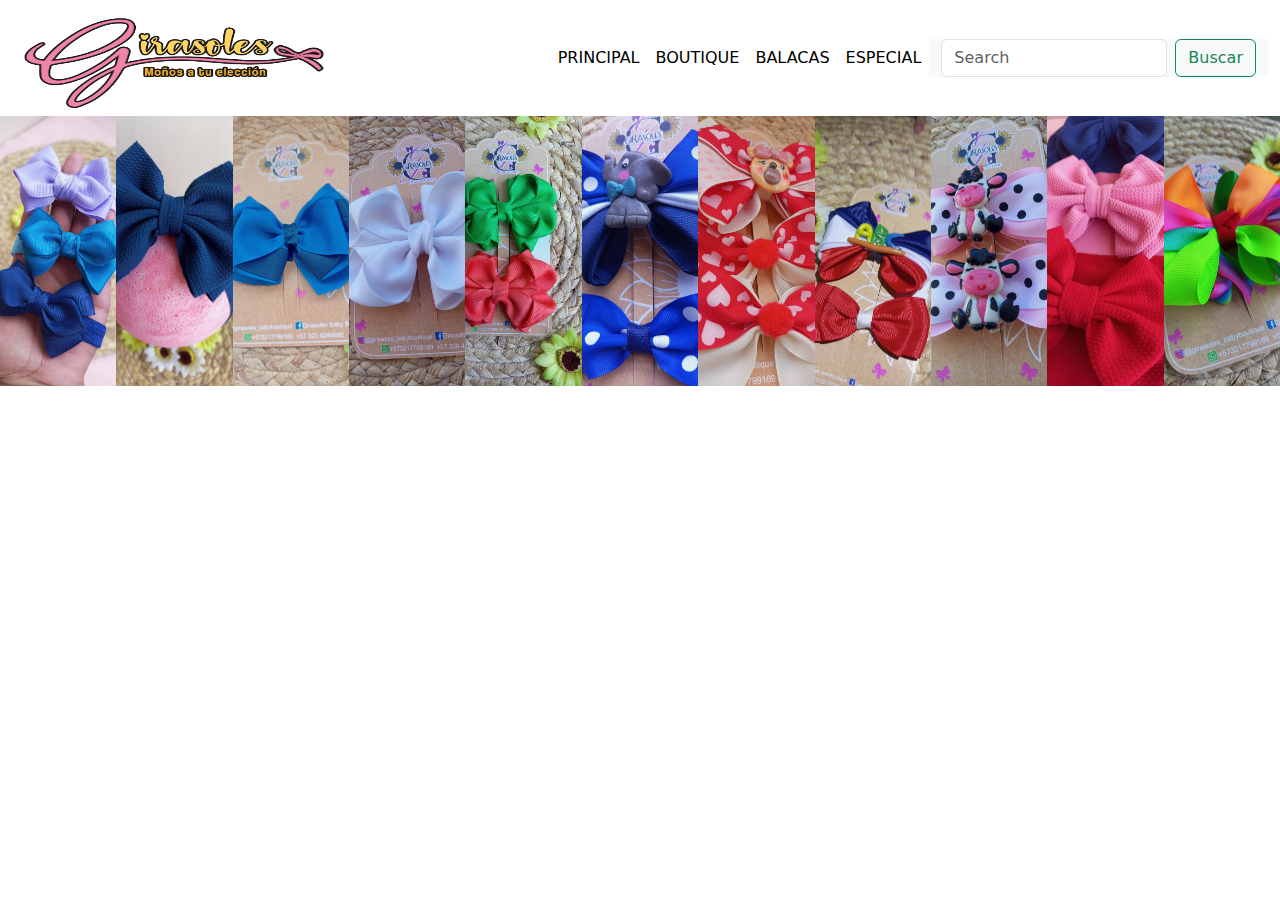
==== index.html @ afe29483 "agregue header y carrusel" ====
<!DOCTYPE html>
<html lang="en">

<head>
    <meta charset="UTF-8">
    <meta name="viewport" content="width=device-width, initial-scale=1.0">
    <title>Girasoles</title>
    <link rel="shortcut icon" href="./imagenes/Logo.png" type="image/x-icon">
    <link rel="stylesheet" href="stiles.css">

    <link href="https://cdn.jsdelivr.net/npm/bootstrap@5.3.3/dist/css/bootstrap.min.css" rel="stylesheet"
        integrity="sha384-QWTKZyjpPEjISv5WaRU9OFeRpok6YctnYmDr5pNlyT2bRjXh0JMhjY6hW+ALEwIH" crossorigin="anonymous">
</head>

<body>
    <header>
        <nav class="navbar">
            <div>
                <img src="./imagenes/LOGO.jpg" alt="Logo" width="300" height="90"
                    class="d-inline-block align-text-top ms-4 mt-2">
            </div>
            <nav class="navbar navbar-expand-lg bg-body-secundary">
                <div class="container-fluid">
                    <button class="navbar-toggler" type="button" data-bs-toggle="collapse"
                        data-bs-target="#navbarSupportedContent" aria-controls="navbarSupportedContent"
                        aria-expanded="false" aria-label="Toggle navigation">
                        <span class="navbar-toggler-icon"></span>
                    </button>
                    <div class="collapse navbar-collapse" id="navbarSupportedContent">
                        <ul class="navbar-nav ">
                            <li class="nav-item">
                                <a class="nav-link text-black" href="#">PRINCIPAL</a>
                            </li>
                            <li class="nav-item">
                                <a class="nav-link text-black" href="#">BOUTIQUE</a>
                            </li>
                            <li class="nav-item">
                                <a class="nav-link text-black" href="#">BALACAS</a>
                            </li>
                            <li class="nav-item">
                                <a class="nav-link text-black" href="#">ESPECIAL</a>
                            </li>
                        </ul>
                    </div>

                    <div class="container-fluid bg-body-tertiary">
                        <form class="d-flex" role="search">
                            <input class="form-control me-2" type="search" placeholder="Search" aria-label="Search">
                            <button class="btn btn-outline-success" type="submit">Buscar</button>
                        </form>
                    </div>

                </div>
            </nav>

        </nav>

    </header>
    <main>
        <section class="d-flex justify-content-center">
            <img src="./imagenes/arcoiris-azul.jpg" alt="" />
            <img src="./imagenes/balaca-azul.jpg" alt="" />
            <img src="./imagenes/azul.jpg" alt="" />
            <img src="./imagenes/b-blanco.jpg" alt="" />
            <img src="./imagenes/boutique-pequeño.jpg" alt="" />
            <img src="./imagenes/elefante.jpg" alt="" />
            <img src="./imagenes/oso.jpg" alt="" />
            <img src="./imagenes/letras.jpg" alt="" />
            <img src="./imagenes/vaquitas.jpg" alt="" />
            <img src="./imagenes/blaca-amor1.jpg" alt="" />
            <img src="./imagenes/arcoiris.jpg" alt="" />
          </section>
    </main>

</body>

</html>
---- stiles.css ----
*{ }
section {
    display: flex;
    width: auto;
    height: 30vh;
    background-color: black;
  }
  section img {
    width: 0px;
    flex-grow: 1;
    object-fit: cover;
    transition: 0.5s ease;
  }
  
  section img:hover {
    cursor: crosshair;
    object-fit: cover;
    width: 10vw;
    position: top center;
    opacity: 1;
    filter: contrast(120%);
  }
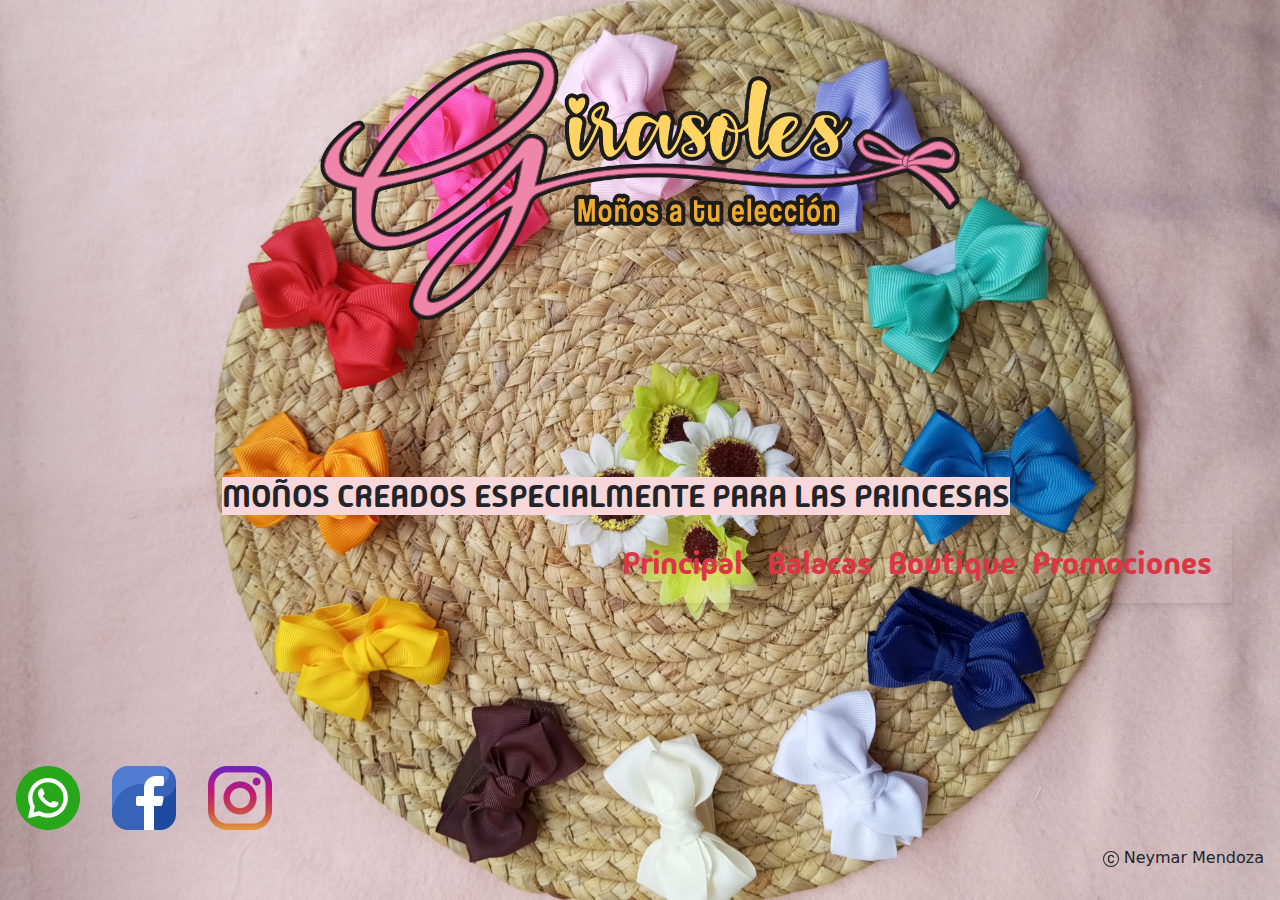
==== commit ab55baf8: "archivos nuevos" ====
--- a/index.html
+++ b/index.html
@@ -7,71 +7,74 @@
     <title>Girasoles</title>
     <link rel="shortcut icon" href="./imagenes/Logo.png" type="image/x-icon">
     <link rel="stylesheet" href="stiles.css">
-
+    <link rel="stylesheet" href="https://cdnjs.cloudflare.com/ajax/libs/font-awesome/6.0.0/css/all.min.css" />
+    <link rel="stylesheet"
+        href="https://fonts.googleapis.com/css2?family=Roboto:wght@300;400;500;700;900&display=swap" />
+    <!-- MDB -->
+    <link rel="stylesheet" href="css/mdb.min.css" />
     <link href="https://cdn.jsdelivr.net/npm/bootstrap@5.3.3/dist/css/bootstrap.min.css" rel="stylesheet"
         integrity="sha384-QWTKZyjpPEjISv5WaRU9OFeRpok6YctnYmDr5pNlyT2bRjXh0JMhjY6hW+ALEwIH" crossorigin="anonymous">
 </head>
 
-<body>
-    <header>
-        <nav class="navbar">
-            <div>
-                <img src="./imagenes/LOGO.jpg" alt="Logo" width="300" height="90"
-                    class="d-inline-block align-text-top ms-4 mt-2">
-            </div>
-            <nav class="navbar navbar-expand-lg bg-body-secundary">
+<body class="d-flex flex-column">
+    <header class="h-50">
+        <div class="d-flex justify-content-center flex-sm-column align-items-center mt-5">
+            <img src="./imagenes/Logo.png" alt="logo Girasoles" class="img-fluid w-50 h-25">
+        </div>
+    </header>
+    <main class="d-flex flex-column h-50 align-items-center flex-sm-center justify-content-center ">
+
+        <div class="d-flex   justify-content-center me-5 align-items-sm-center">
+            <h2 class="madimi-one-regular display-2 fs-2 justify-content-sm-center bg-danger-subtle ">MOÑOS CREADOS
+                ESPECIALMENTE PARA LAS PRINCESAS</h2>
+        </div>
+        <div class="d-flex align-self-end flex-sm-row me-5">
+            <nav class="navbar navbar-expand-lg text-white fs-2">
                 <div class="container-fluid">
+                    <a class="navbar-brand fs-2 text-danger madimi-one-regular" href="#">Principal</a>
                     <button class="navbar-toggler" type="button" data-bs-toggle="collapse"
-                        data-bs-target="#navbarSupportedContent" aria-controls="navbarSupportedContent"
-                        aria-expanded="false" aria-label="Toggle navigation">
+                        data-bs-target="#navbarNavAltMarkup" aria-controls="navbarNavAltMarkup" aria-expanded="false"
+                        aria-label="Toggle navigation">
                         <span class="navbar-toggler-icon"></span>
                     </button>
-                    <div class="collapse navbar-collapse" id="navbarSupportedContent">
-                        <ul class="navbar-nav ">
-                            <li class="nav-item">
-                                <a class="nav-link text-black" href="#">PRINCIPAL</a>
-                            </li>
-                            <li class="nav-item">
-                                <a class="nav-link text-black" href="#">BOUTIQUE</a>
-                            </li>
-                            <li class="nav-item">
-                                <a class="nav-link text-black" href="#">BALACAS</a>
-                            </li>
-                            <li class="nav-item">
-                                <a class="nav-link text-black" href="#">ESPECIAL</a>
-                            </li>
-                        </ul>
+                    <div class="collapse navbar-collapse" id="navbarNavAltMarkup">
+                        <div class="navbar-nav">
+                            <a class="nav-link text-danger madimi-one-regular" aria-current="page"
+                                href="./balacas.html">Balacas</a>
+                            <a class="nav-link text-danger madimi-one-regular" href="#">Boutique</a>
+                            <a class="nav-link text-danger madimi-one-regular" href="#">Promociones</a>
+                        </div>
                     </div>
-
-                    <div class="container-fluid bg-body-tertiary">
-                        <form class="d-flex" role="search">
-                            <input class="form-control me-2" type="search" placeholder="Search" aria-label="Search">
-                            <button class="btn btn-outline-success" type="submit">Buscar</button>
-                        </form>
-                    </div>
-
                 </div>
             </nav>
+        </div>
+    </main>
+    <footer class="h-25 d-flex justify-content-center align-items-center flex-sm-column">
+        <div class=" d-flex redes col-sm-12  ">
+            <img class=" sociales m-3 mb-3" src="./imagenes/whatsapp.png" alt="" srcset="">
+            <img class=" sociales m-3 mb-3" src="./imagenes/facebook.png" alt="" srcset="">
+            <img class=" sociales m-3 mb-3" src="./imagenes/instagram.png" alt="" srcset="">
+        </div>
+        <div class=" d-flex align-items-center justify-content-end col-sm-12 ">
+            <span class="me-3"><svg xmlns="http://www.w3.org/2000/svg" width="16" height="16" fill="currentColor"
+                    class="bi bi-c-circle" viewBox="0 0 16 16">
+                    <path
+                        d="M1 8a7 7 0 1 0 14 0A7 7 0 0 0 1 8m15 0A8 8 0 1 1 0 8a8 8 0 0 1 16 0M8.146 4.992c-1.212 0-1.927.92-1.927 2.502v1.06c0 1.571.703 2.462 1.927 2.462.979 0 1.641-.586 1.729-1.418h1.295v.093c-.1 1.448-1.354 2.467-3.03 2.467-2.091 0-3.269-1.336-3.269-3.603V7.482c0-2.261 1.201-3.638 3.27-3.638 1.681 0 2.935 1.054 3.029 2.572v.088H9.875c-.088-.879-.768-1.512-1.729-1.512" />
+                </svg> Neymar Mendoza </span>
 
-        </nav>
+        </div>
+    </footer>
 
-    </header>
-    <main>
-        <section class="d-flex justify-content-center">
-            <img src="./imagenes/arcoiris-azul.jpg" alt="" />
-            <img src="./imagenes/balaca-azul.jpg" alt="" />
-            <img src="./imagenes/azul.jpg" alt="" />
-            <img src="./imagenes/b-blanco.jpg" alt="" />
-            <img src="./imagenes/boutique-pequeño.jpg" alt="" />
-            <img src="./imagenes/elefante.jpg" alt="" />
-            <img src="./imagenes/oso.jpg" alt="" />
-            <img src="./imagenes/letras.jpg" alt="" />
-            <img src="./imagenes/vaquitas.jpg" alt="" />
-            <img src="./imagenes/blaca-amor1.jpg" alt="" />
-            <img src="./imagenes/arcoiris.jpg" alt="" />
-          </section>
-    </main>
 
+    <script type="text/javascript" src="js/mdb.umd.min.js"></script>
+    <!-- Custom scripts -->
+    <script type="text/javascript"></script>
+    <script src="https://cdn.jsdelivr.net/npm/bootstrap@5.3.3/dist/js/bootstrap.bundle.min.js"
+        integrity="sha384-YvpcrYf0tY3lHB60NNkmXc5s9fDVZLESaAA55NDzOxhy9GkcIdslK1eN7N6jIeHz"
+        crossorigin="anonymous"></script>
+    <link rel="preconnect" href="https://fonts.googleapis.com">
+    <link rel="preconnect" href="https://fonts.gstatic.com" crossorigin>
+    <link href="https://fonts.googleapis.com/css2?family=Madimi+One&display=swap" rel="stylesheet">
 </body>
 
 </html>--- a/stiles.css
+++ b/stiles.css
@@ -1,5 +1,50 @@
-*{ }
-section {
+* {
+  margin: 0;
+  padding: 0;
+  box-sizing: border-box;
+}
+
+body{
+  background-image: url('imagenes/arcoiris-promo.jpg');
+  background-size: cover;
+  background-attachment: fixed;
+  background-position: center;
+  height: 100vh;
+  opacity: 1.0;
+  text-align: center;
+  background-repeat: no-repeat;
+  
+  color: white;
+}
+
+.sociales {
+  height: 4rem;
+  width: 4rem;
+  
+}
+.redes img:hover{
+  opacity: 0.3;
+}
+h2{
+  color:blue;
+}
+.madimi-one-regular {
+  font-family: "Madimi One", sans-serif;
+  font-weight: 400;
+  font-style: normal;
+  
+}
+/* header{
+  max-height: 50vh;
+}
+main{
+  max-height: 40vh;
+}
+footer{
+  max-height: 10vh;
+} */
+
+/* section {
     display: flex;
     width: auto;
     height: 30vh;
@@ -19,4 +64,4 @@
     position: top center;
     opacity: 1;
     filter: contrast(120%);
-  }+  } */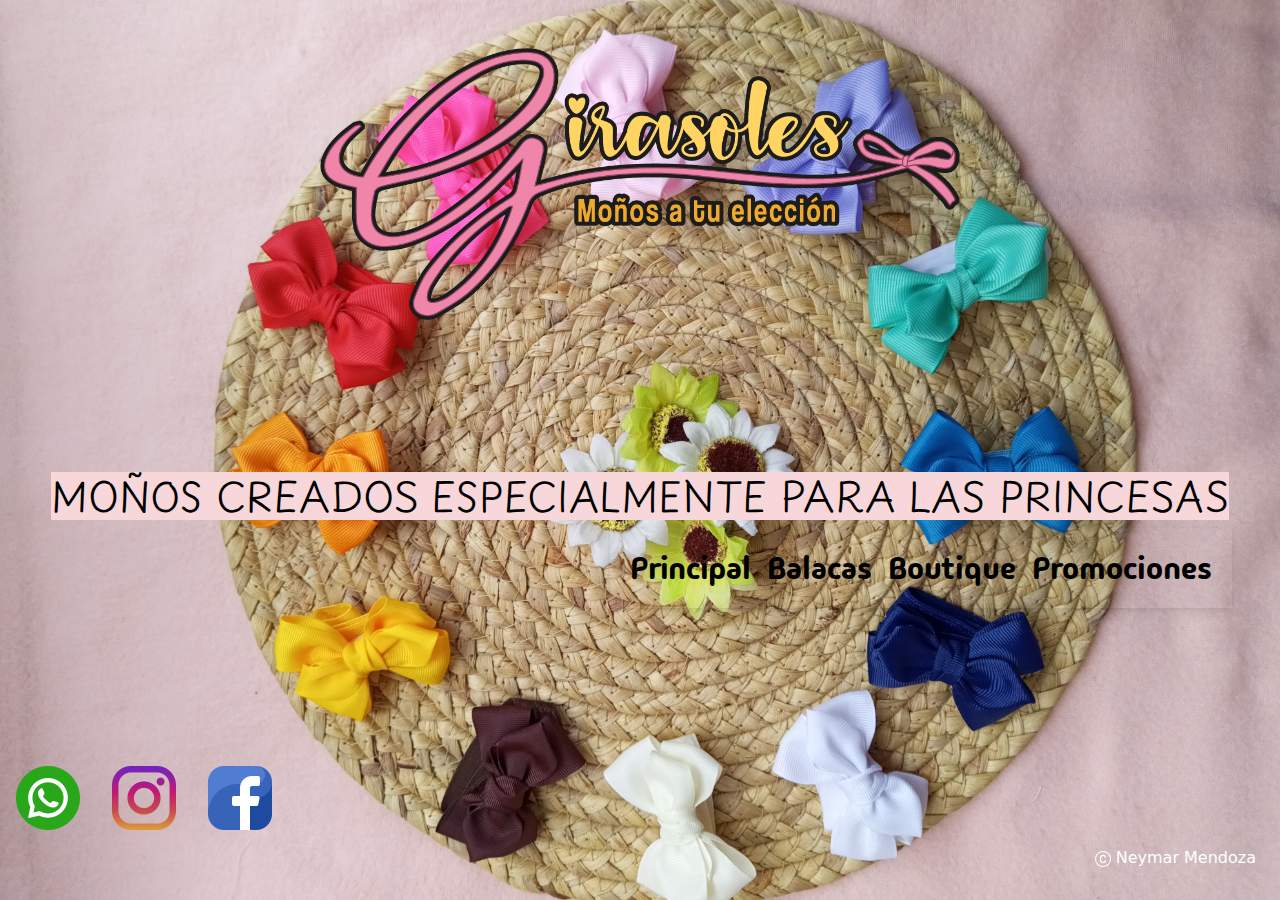
==== commit a5c0c27b: "agregue imagenes" ====
--- a/index.html
+++ b/index.html
@@ -5,7 +5,7 @@
     <meta charset="UTF-8">
     <meta name="viewport" content="width=device-width, initial-scale=1.0">
     <title>Girasoles</title>
-    <link rel="shortcut icon" href="./imagenes/Logo.png" type="image/x-icon">
+    <link rel="shortcut icon" href="./imagenes/Neutral Feminine Square Border Calligraphy Monogram Logo.png" type="image/x-icon">
     <link rel="stylesheet" href="stiles.css">
     <link rel="stylesheet" href="https://cdnjs.cloudflare.com/ajax/libs/font-awesome/6.0.0/css/all.min.css" />
     <link rel="stylesheet"
@@ -16,7 +16,7 @@
         integrity="sha384-QWTKZyjpPEjISv5WaRU9OFeRpok6YctnYmDr5pNlyT2bRjXh0JMhjY6hW+ALEwIH" crossorigin="anonymous">
 </head>
 
-<body class="d-flex flex-column">
+<body id="body1" class="d-flex flex-column">
     <header class="h-50">
         <div class="d-flex justify-content-center flex-sm-column align-items-center mt-5">
             <img src="./imagenes/Logo.png" alt="logo Girasoles" class="img-fluid w-50 h-25">
@@ -24,14 +24,14 @@
     </header>
     <main class="d-flex flex-column h-50 align-items-center flex-sm-center justify-content-center ">
 
-        <div class="d-flex   justify-content-center me-5 align-items-sm-center">
-            <h2 class="madimi-one-regular display-2 fs-2 justify-content-sm-center bg-danger-subtle ">MOÑOS CREADOS
+        <div class="d-flex   justify-content-center me-5 ms-5  align-items-sm-start">
+            <h2 class="playpen-sans text-black display-2 fs-1 justify-content-sm-center bg-danger-subtle ">MOÑOS CREADOS
                 ESPECIALMENTE PARA LAS PRINCESAS</h2>
         </div>
         <div class="d-flex align-self-end flex-sm-row me-5">
             <nav class="navbar navbar-expand-lg text-white fs-2">
                 <div class="container-fluid">
-                    <a class="navbar-brand fs-2 text-danger madimi-one-regular" href="#">Principal</a>
+                    
                     <button class="navbar-toggler" type="button" data-bs-toggle="collapse"
                         data-bs-target="#navbarNavAltMarkup" aria-controls="navbarNavAltMarkup" aria-expanded="false"
                         aria-label="Toggle navigation">
@@ -39,10 +39,10 @@
                     </button>
                     <div class="collapse navbar-collapse" id="navbarNavAltMarkup">
                         <div class="navbar-nav">
-                            <a class="nav-link text-danger madimi-one-regular" aria-current="page"
-                                href="./balacas.html">Balacas</a>
-                            <a class="nav-link text-danger madimi-one-regular" href="#">Boutique</a>
-                            <a class="nav-link text-danger madimi-one-regular" href="#">Promociones</a>
+                            <a class="nav-link text-black madimi-one-regular" href="#">Principal</a>
+                            <a class="nav-link text-black madimi-one-regular" href="./balacas.html">Balacas</a>
+                            <a class="nav-link text-black madimi-one-regular" href="#">Boutique</a>
+                            <a class="nav-link text-black madimi-one-regular" href="#">Promociones</a>
                         </div>
                     </div>
                 </div>
@@ -51,17 +51,28 @@
     </main>
     <footer class="h-25 d-flex justify-content-center align-items-center flex-sm-column">
         <div class=" d-flex redes col-sm-12  ">
-            <img class=" sociales m-3 mb-3" src="./imagenes/whatsapp.png" alt="" srcset="">
-            <img class=" sociales m-3 mb-3" src="./imagenes/facebook.png" alt="" srcset="">
-            <img class=" sociales m-3 mb-3" src="./imagenes/instagram.png" alt="" srcset="">
+            <div class="container-button">
+                <a href="https://wa.me/c/573217799169">
+                    <img class=" sociales m-3 mb-3" src="./imagenes/whatsapp.png" alt="" srcset="">
+                </a>
+            </div>
+            <div class="container-button">
+                <a href="https://www.instagram.com/girasoles_babyboutique?utm_source=ig_web_button_share_sheet&igsh=ZDNlZDc0MzIxNw==">
+                    <img class=" sociales m-3 mb-3" src="./imagenes/instagram.png" alt="" srcset="">
+                </a>
+            </div>
+            <div class="container-button">
+                <a href="https://www.facebook.com/profile.php?id=100089745343787&locale=es_LA">
+                    <img class=" sociales m-3 mb-3" src="./imagenes/facebook.png" alt="" srcset="">
+                </a>
+            </div>
         </div>
         <div class=" d-flex align-items-center justify-content-end col-sm-12 ">
-            <span class="me-3"><svg xmlns="http://www.w3.org/2000/svg" width="16" height="16" fill="currentColor"
+            <span class="me-4"><svg xmlns="http://www.w3.org/2000/svg" width="16" height="16" fill="currentColor"
                     class="bi bi-c-circle" viewBox="0 0 16 16">
                     <path
                         d="M1 8a7 7 0 1 0 14 0A7 7 0 0 0 1 8m15 0A8 8 0 1 1 0 8a8 8 0 0 1 16 0M8.146 4.992c-1.212 0-1.927.92-1.927 2.502v1.06c0 1.571.703 2.462 1.927 2.462.979 0 1.641-.586 1.729-1.418h1.295v.093c-.1 1.448-1.354 2.467-3.03 2.467-2.091 0-3.269-1.336-3.269-3.603V7.482c0-2.261 1.201-3.638 3.27-3.638 1.681 0 2.935 1.054 3.029 2.572v.088H9.875c-.088-.879-.768-1.512-1.729-1.512" />
                 </svg> Neymar Mendoza </span>
-
         </div>
     </footer>
 
@@ -75,6 +86,9 @@
     <link rel="preconnect" href="https://fonts.googleapis.com">
     <link rel="preconnect" href="https://fonts.gstatic.com" crossorigin>
     <link href="https://fonts.googleapis.com/css2?family=Madimi+One&display=swap" rel="stylesheet">
+    <link rel="preconnect" href="https://fonts.googleapis.com">
+<link rel="preconnect" href="https://fonts.gstatic.com" crossorigin>
+<link href="https://fonts.googleapis.com/css2?family=Bellota:ital,wght@0,300;0,400;0,700;1,300;1,400;1,700&family=Madimi+One&family=Playpen+Sans:wght@100..800&display=swap" rel="stylesheet">
 </body>
 
 </html>--- a/stiles.css
+++ b/stiles.css
@@ -4,7 +4,7 @@
   box-sizing: border-box;
 }
 
-body{
+#body1{
   background-image: url('imagenes/arcoiris-promo.jpg');
   background-size: cover;
   background-attachment: fixed;
@@ -16,7 +16,10 @@
   
   color: white;
 }
-
+.imagencarrusel {
+  max-height: 60vh;
+  width: 100vw;
+}
 .sociales {
   height: 4rem;
   width: 4rem;
@@ -34,6 +37,13 @@
   font-style: normal;
   
 }
+.playpen-sans{
+  font-family: "Playpen Sans", cursive;
+  font-optical-sizing: auto;
+  font-weight: weight;
+  font-style: normal;
+}
+
 /* header{
   max-height: 50vh;
 }
